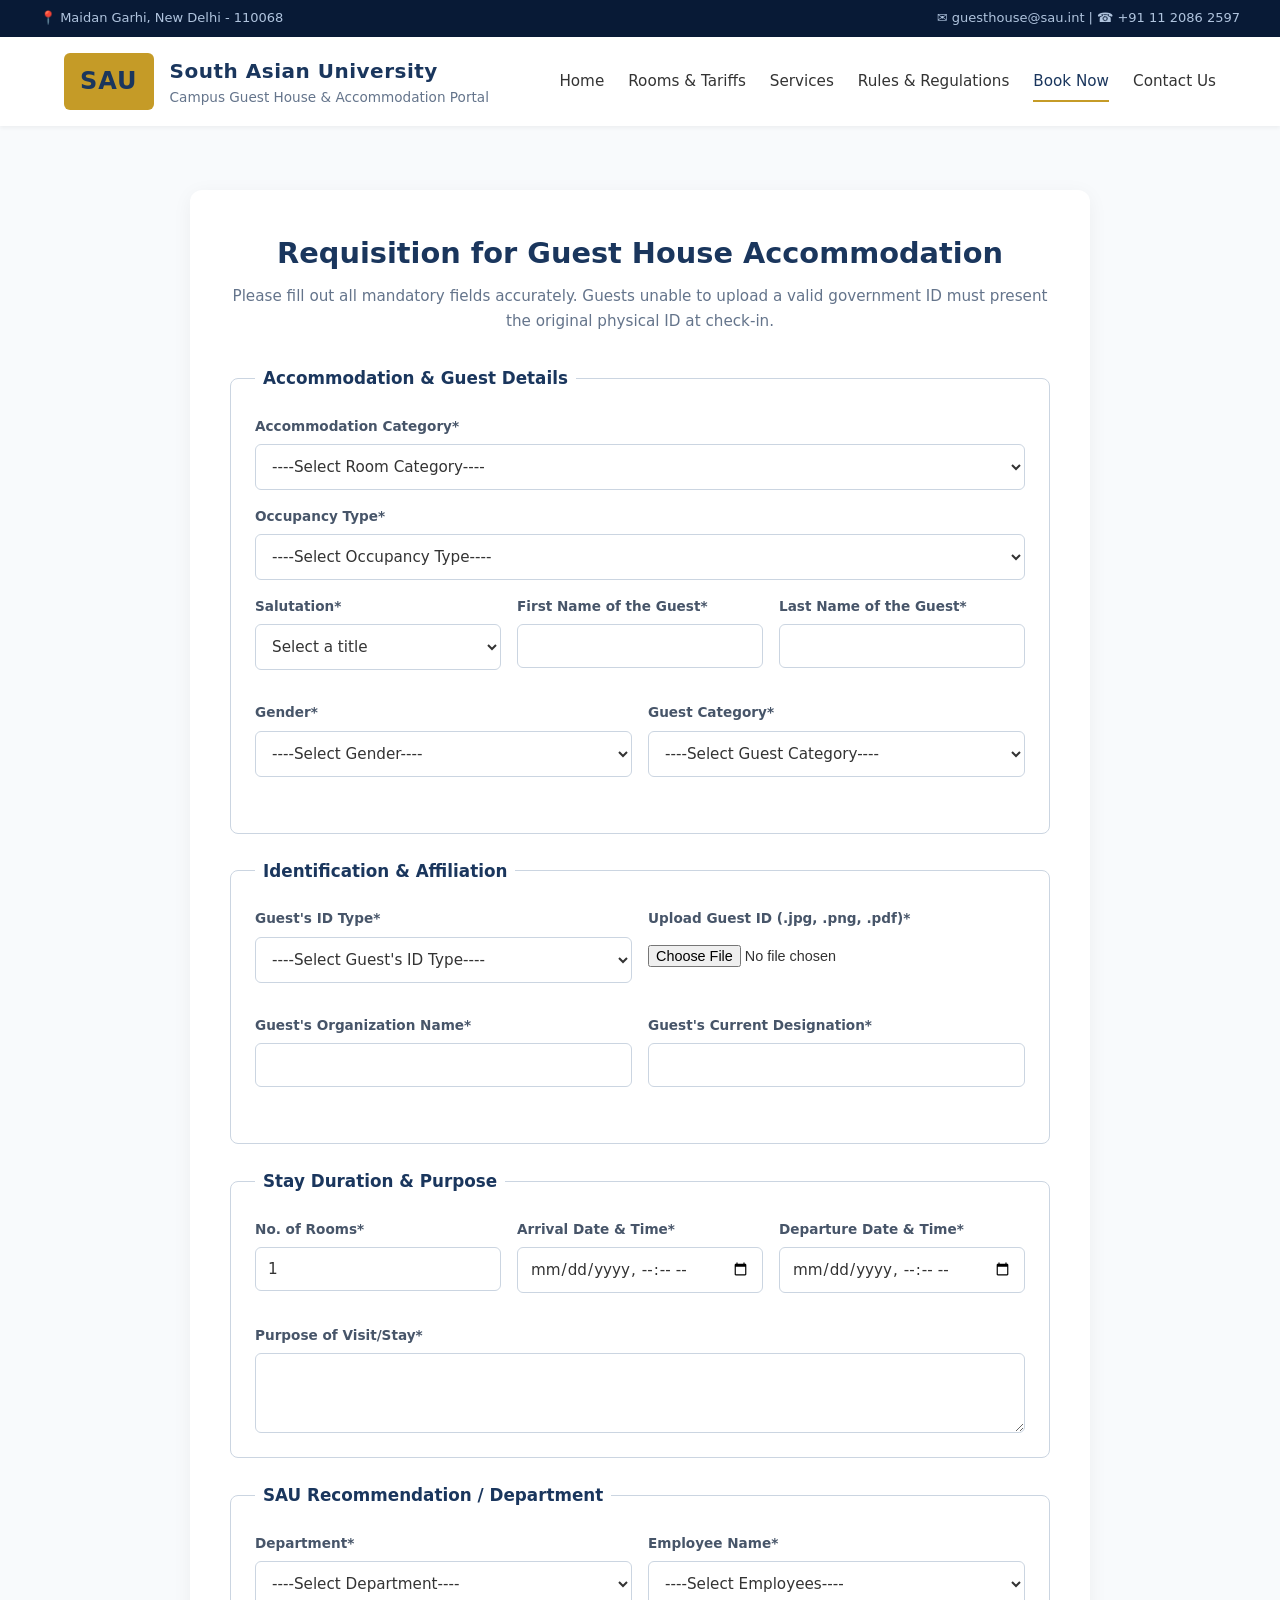
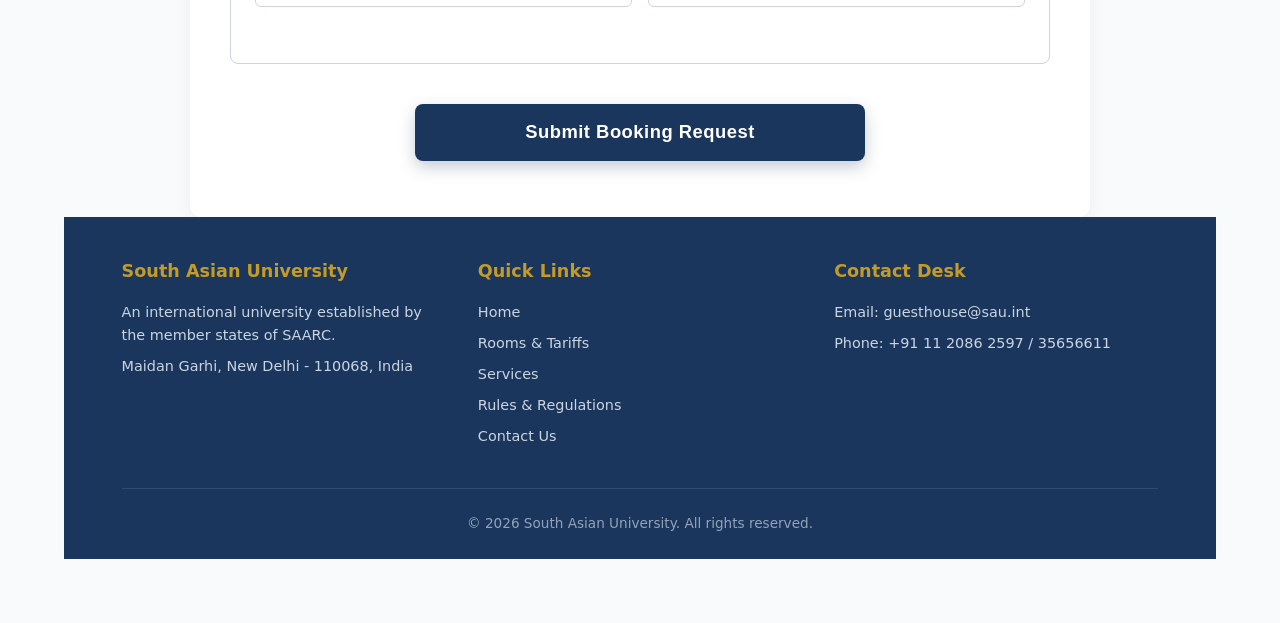
==== booking.html @ fefe4b89 "Add files via upload" ====
<!DOCTYPE html>
<html lang="en">
<head>
    <meta charset="UTF-8">
    <meta name="viewport" content="width=device-width, initial-scale=1.0">
    <title>Book Accommodation - SAU Guest House</title>
    <link rel="stylesheet" href="style.css">
</head>
<body>
     <!-- Top Institutional Bar -->
    <div class="top-bar">
        <div class="top-bar-content">
            <span>📍 Maidan Garhi, New Delhi - 110068</span>
            <span>✉️ guesthouse@sau.int | ☎️ +91 11 2086 2597</span>
        </div>
    </div>
    <!-- Header / Navigation -->
    <header>
        <div class="logo-container">
            <div class="logo">SAU</div>
            <div class="title">
                <h1>South Asian University</h1>
                <p>Campus Guest House & Accommodation Portal</p>
            </div>
        </div>
        <nav>
            <a href="index.html">Home</a>
            <a href="index.html#rooms">Rooms & Tariffs</a>
            <a href="services.html">Services</a>
            <a href="rules.html">Rules & Regulations</a>
            <a href="booking.html" class="active">Book Now</a>
            <a href="contacts.html">Contact Us</a>
        </nav>
    </header>

    <!-- Booking Form Section -->
    <section class="booking-section">
        <div class="container">
            <h2>Requisition for Guest House Accommodation</h2>
            <p>Please fill out all mandatory fields accurately. Guests unable to upload a valid government ID must present the original physical ID at check-in.</p>
            
            <form action="#" method="POST" enctype="multipart/form-data" class="booking-form">
                
                <!-- Accommodation Details -->
                <fieldset>
                    <legend>Accommodation & Guest Details</legend>
                    
                    <div class="form-group">
                        <label for="room_category">Accommodation Category*</label>
                        <select id="room_category" name="room_category" required>
                            <option value="">----Select Room Category----</option>
                            <option value="Standard">Standard (₹1,500 / night)</option>
                            <option value="Deluxe">Deluxe Double Room (₹2,500 / night)</option>
                            <option value="VIP">Executive VIP Suite (₹4,000 / night)</option>
                        </select>
                    </div>

                    <div class="form-group">
                        <label for="occupancy_type">Occupancy Type*</label>
                        <select id="occupancy_type" name="occupancy_type" required>
                            <option value="">----Select Occupancy Type----</option>
                            <option value="Single">Single</option>
                            <option value="Double">Double</option>
                        </select>
                    </div>

                    <div class="form-row">
                        <div class="form-group">
                            <label for="salutation">Salutation*</label>
                            <select id="salutation" name="salutation" required>
                                <option value="">Select a title</option>
                                <option value="Mr">Mr.</option>
                                <option value="Mrs">Mrs.</option>
                                <option value="Ms">Ms.</option>
                                <option value="Dr">Dr.</option>
                                <option value="Prof">Prof.</option>
                            </select>
                        </div>
                        <div class="form-group">
                            <label for="first_name">First Name of the Guest*</label>
                            <input type="text" id="first_name" name="first_name" required>
                        </div>
                        <div class="form-group">
                            <label for="last_name">Last Name of the Guest*</label>
                            <input type="text" id="last_name" name="last_name" required>
                        </div>
                    </div>

                    <div class="form-row">
                        <div class="form-group">
                            <label for="gender">Gender*</label>
                            <select id="gender" name="gender" required>
                                <option value="">----Select Gender----</option>
                                <option value="Female">Female</option>
                                <option value="Male">Male</option>
                                <option value="Others">Others</option>
                            </select>
                        </div>
                        <div class="form-group">
                            <label for="guest_category">Guest Category*</label>
                            <select id="guest_category" name="guest_category" required>
                                <option value="">----Select Guest Category----</option>
                                <option value="University Guests">University Guests / Invitees</option>
                                <option value="Parents">Parents / Guardians of the Students</option>
                                <option value="Students">Students from another institutes</option>
                                <option value="Faculty Family">Faculty and Staff's guest / family members</option>
                                <option value="Private Guests">Permitted Private Guests</option>
                            </select>
                        </div>
                    </div>
                </fieldset>

                <!-- Identification & Organization -->
                <fieldset>
                    <legend>Identification & Affiliation</legend>
                    <div class="form-row">
                        <div class="form-group">
                            <label for="id_type">Guest's ID Type*</label>
                            <select id="id_type" name="id_type" required>
                                <option value="">----Select Guest's ID Type----</option>
                                <option value="Aadhaar">Aadhaar</option>
                                <option value="Passport">Passport</option>
                                <option value="Driving License">Driving License</option>
                                <option value="Voter ID">Voter ID</option>
                                <option value="Institute ID">Institute ID</option>
                            </select>
                        </div>
                        <div class="form-group">
                            <label for="guest_id_file">Upload Guest ID (.jpg, .png, .pdf)*</label>
                            <input type="file" id="guest_id_file" name="guest_id_file" accept=".jpg, .png, .pdf" required>
                        </div>
                    </div>

                    <div class="form-row">
                        <div class="form-group">
                            <label for="org_name">Guest's Organization Name*</label>
                            <input type="text" id="org_name" name="org_name" required>
                        </div>
                        <div class="form-group">
                            <label for="designation">Guest's Current Designation*</label>
                            <input type="text" id="designation" name="designation" required>
                        </div>
                    </div>
                </fieldset>

                <!-- Stay Schedule & Purpose -->
                <fieldset>
                    <legend>Stay Duration & Purpose</legend>
                    <div class="form-row">
                        <div class="form-group">
                            <label for="num_rooms">No. of Rooms*</label>
                            <input type="number" id="num_rooms" name="num_rooms" min="1" value="1" required>
                        </div>
                        <div class="form-group">
                            <label for="arrival">Arrival Date & Time*</label>
                            <input type="datetime-local" id="arrival" name="arrival" required>
                        </div>
                        <div class="form-group">
                            <label for="departure">Departure Date & Time*</label>
                            <input type="datetime-local" id="departure" name="departure" required>
                        </div>
                    </div>
                    <div class="form-group">
                        <label for="purpose">Purpose of Visit/Stay*</label>
                        <textarea id="purpose" name="purpose" rows="3" required></textarea>
                    </div>
                </fieldset>

                <!-- SAU Recommender Details -->
                <fieldset>
                    <legend>SAU Recommendation / Department</legend>
                    <div class="form-row">
                        <div class="form-group">
                            <label for="department">Department*</label>
                            <select id="department" name="department" required>
                                <option value="">----Select Department----</option>
                                <option value="Computer Science">Department of Computer Science and Engineering</option>
                                <option value="Economics">Faculty of Economics</option>
                                <option value="Legal Studies">Faculty of Legal Studies</option>
                                <option value="ICT">Information and Communications Technology</option>
                                <option value="Registrar">REGISTRAR'S OFFICE</option>
                            </select>
                        </div>
                        <div class="form-group">
                            <label for="employee_name">Employee Name*</label>
                            <select id="employee_name" name="employee_name" required>
                                <option value="">----Select Employees----</option>
                                <option value="Dr_Navnit">Dr. Navnit Jha</option>
                                <option value="Dr_Amit">Dr. Amit Kumar Shukla</option>
                            </select>
                        </div>
                    </div>
                </fieldset>

                <!-- Centered Submit Button -->
                <div class="form-submit">
                    <button type="submit" class="btn-primary">Submit Booking Request</button>
                </div>
            </form>
        </div>

    <!-- Footer -->
    <footer>
        <div class="footer-content">
            <div class="footer-col">
                <h3>South Asian University</h3>
                <p>An international university established by the member states of SAARC.</p>
                <p>Maidan Garhi, New Delhi - 110068, India</p>
            </div>
            <div class="footer-col">
                <h3>Quick Links</h3>
                <a href="index.html#home">Home</a>
                <a href="index.html#rooms">Rooms & Tariffs</a>
                <a href="services.html">Services</a>
                <a href="rules.html">Rules & Regulations</a>
                <a href="contacts.html">Contact Us</a>
            </div>
            <div class="footer-col">
                <h3>Contact Desk</h3>
                <p>Email: guesthouse@sau.int</p>
                <p>Phone: +91 11 2086 2597 / 35656611</p>
            </div>
        </div>
        <div class="copyright">
            <p>&copy; 2026 South Asian University. All rights reserved.</p>
        </div>
    </footer>
</body>
</html>
---- style.css ----
/* ==========================================
   SAU GUEST HOUSE PORTAL - MASTER STYLESHEET
   ========================================== */

/* Base Styles & Variables */
:root {
    --primary-color: #1a365d;        /* Deep Academic Navy Blue */
    --primary-dark: #0f223f;
    --accent-color: #c59b27;         /* Elegant Gold/Bronze Accent */
    --text-color: #333333;
    --light-bg: #f8fafc;
    --white: #ffffff;
    --border-color: #cbd5e1;
    --transition: all 0.3s ease;
}

* {
    margin: 0;
    padding: 0;
    box-sizing: border-box;
}

body {
    font-family: system-ui, -apple-system, BlinkMacSystemFont, "Segoe UI", Roboto, Oxygen, Ubuntu, Cantarell, sans-serif;
    color: var(--text-color);
    background-color: var(--light-bg);
    line-height: 1.6;
    scroll-behavior: smooth;
}

/* Top Institutional Bar */
.top-bar {
    background-color: #081a36;
    color: #b0c4de;
    font-size: 13px;
    padding: 8px 40px;
}

.top-bar-content {
    max-width: 1200px;
    margin: 0 auto;
    display: flex;
    justify-content: space-between;
    flex-wrap: wrap;
    gap: 10px;
}

/* Navbar / Header */
header, .navbar {
    background-color: var(--white);
    box-shadow: 0 2px 4px rgba(0, 0, 0, 0.05);
    position: sticky;
    top: 0;
    z-index: 1000;
    display: flex;
    justify-content: space-between;
    align-items: center;
    padding: 1rem 5%;
}

.logo-container {
    display: flex;
    align-items: center;
    gap: 1rem;
}

.logo, .logo-box {
    background-color: var(--accent-color);
    color: var(--primary-color);
    font-weight: 800;
    padding: 0.6rem 1rem;
    border-radius: 6px;
    font-size: 1.5rem;
    letter-spacing: 1px;
}

.logo-box {
    background-color: var(--accent-color);
    color: var(--primary-color);
    font-size: 20px;
    padding: 10px 14px;
}

.title h1, .site-title {
    font-size: 1.25rem;
    color: var(--primary-color);
    font-weight: 700;
    letter-spacing: 0.5px;
}

.title p, .site-subtitle {
    font-size: 0.85rem;
    color: #64748b;
}

nav, .nav-links {
    display: flex;
    gap: 1.5rem;
    align-items: center;
}

nav a, .nav-links a {
    text-decoration: none;
    color: var(--text-color);
    font-weight: 500;
    font-size: 0.95rem;
    padding: 0.5rem 0;
    position: relative;
    transition: var(--transition);
}

nav a:hover, nav a.active, .nav-links a:hover {
    color: var(--primary-color);
}

nav a::after, .nav-links a::after {
    content: '';
    position: absolute;
    width: 0;
    height: 2px;
    bottom: 0;
    left: 0;
    background-color: var(--accent-color);
    transition: var(--transition);
}

nav a:hover::after, nav a.active::after, .nav-links a:hover::after {
    width: 100%;
}

.nav-btn {
    background-color: var(--accent-color);
    color: var(--primary-color) !important;
    padding: 8px 16px;
    border-radius: 4px;
    font-weight: 700 !important;
}

.nav-btn:hover {
    background-color: #b08920;
}

/* Hero Section */
.hero {
    background: linear-gradient(rgba(15, 44, 89, 0.85), rgba(30, 58, 138, 0.9)), url('https://images.unsplash.com/photo-1541339907198-e08756dedf3f?auto=format&fit=crop&w=1600&q=80') center/cover no-repeat;
    color: #ffffff;
    text-align: center;
    padding: 100px 20px;
}

.hero-content {
    max-width: 800px;
    margin: 0 auto;
}

.hero h2 {
    font-size: 38px;
    margin-bottom: 15px;
    font-weight: 700;
}

.hero p {
    font-size: 17px;
    color: #e2e8f0;
    margin-bottom: 30px;
    line-height: 1.7;
}

.hero-buttons {
    display: flex;
    justify-content: center;
    gap: 15px;
}

/* Buttons */
.btn {
    display: inline-block;
    padding: 12px 24px;
    text-decoration: none;
    font-weight: 600;
    border-radius: 4px;
    cursor: pointer;
    transition: all 0.2s ease;
    border: none;
    font-size: 15px;
    text-align: center;
}

.btn-secondary {
    background-color: transparent;
    color: #ffffff;
    border: 2px solid #ffffff;
}

.btn-secondary:hover {
    background-color: #ffffff;
    color: var(--primary-color);
}

/* Sections & Containers */
section {
    padding: 4rem 5%;
}

.container {
    max-width: 900px;
    margin: 0 auto;
    background: var(--white);
    padding: 2.5rem;
    border-radius: 12px;
    box-shadow: 0 4px 20px rgba(0, 0, 0, 0.05);
}

.gray-bg {
    background-color: #edf2f7;
    max-width: 100%;
}

.section-header {
    text-align: center;
    margin-bottom: 50px;
}

.section-title {
    font-size: 28px;
    color: var(--primary-color);
    margin-bottom: 10px;
    font-weight: 700;
    position: relative;
    display: inline-block;
}

.section-title::after {
    content: '';
    position: absolute;
    bottom: -8px;
    left: 50%;
    transform: translateX(-50%);
    width: 60px;
    height: 3px;
    background-color: var(--accent-color);
    border-radius: 2px;
}

.section-desc {
    color: #64748b;
    font-size: 15px;
}

/* Card Grid & Rooms */
.card-grid {
    display: grid;
    grid-template-columns: repeat(auto-fit, minmax(320px, 1fr));
    gap: 30px;
}

.card {
    background-color: #ffffff;
    border: 1px solid #e2e8f0;
    border-radius: 8px;
    overflow: hidden;
    box-shadow: 0 4px 6px rgba(0,0,0,0.04);
    transition: transform 0.2s ease, box-shadow 0.2s ease;
}

.card:hover {
    transform: translateY(-5px);
    box-shadow: 0 10px 20px rgba(0,0,0,0.08);
}

.card-img-wrapper {
    position: relative;
    height: 200px;
}

.card img {
    width: 100%;
    height: 100%;
    object-fit: cover;
}

.badge {
    position: absolute;
    top: 15px;
    right: 15px;
    background-color: var(--primary-color);
    color: #ffffff;
    padding: 5px 12px;
    font-size: 12px;
    font-weight: 600;
    border-radius: 4px;
}

.badge.popular { background-color: var(--accent-color); color: var(--primary-color); }
.badge.vip { background-color: #7c3aed; }

.card-body {
    padding: 25px;
}

.card-body h3 {
    color: var(--primary-color);
    font-size: 20px;
    margin-bottom: 8px;
}

.price {
    font-size: 22px;
    font-weight: 700;
    color: var(--accent-color);
    margin-bottom: 12px;
}

.per-night {
    font-size: 13px;
    color: #64748b;
    font-weight: normal;
}

/* Amenities & Services Grid */
.amenities-grid {
    display: grid;
    grid-template-columns: repeat(auto-fit, minmax(320px, 1fr));
    gap: 20px;
}

.amenity-item {
    background-color: #ffffff;
    padding: 20px;
    border: 1px solid #e2e8f0;
    border-radius: 6px;
    display: flex;
    align-items: flex-start;
    gap: 15px;
    box-shadow: 0 2px 4px rgba(0,0,0,0.02);
}

.amenity-icon {
    font-size: 26px;
}

.amenity-item h4 {
    color: var(--primary-color);
    font-size: 16px;
    margin-bottom: 4px;
}

.amenity-item p {
    font-size: 13px;
    color: #64748b;
}

/* FAQ Accordion */
.faq-container {
    max-width: 850px;
    margin: 0 auto;
    display: flex;
    flex-direction: column;
    gap: 15px;
}

.faq-item {
    background: #ffffff;
    border: 1px solid #e2e8f0;
    border-radius: 6px;
    padding: 20px;
    box-shadow: 0 2px 4px rgba(0,0,0,0.02);
}

.faq-item summary {
    font-weight: 600;
    color: var(--primary-color);
    cursor: pointer;
    font-size: 16px;
    outline: none;
}

.faq-item p {
    margin-top: 12px;
    color: #475569;
    font-size: 14px;
    padding-top: 12px;
    border-top: 1px solid #f1f5f9;
}

/* Form Styling & Fieldsets */
fieldset {
    border: 1px solid var(--border-color);
    border-radius: 8px;
    padding: 1.5rem;
    margin-bottom: 1.5rem;
    background-color: var(--white);
}

legend {
    font-weight: 600;
    color: var(--primary-color);
    padding: 0 0.5rem;
    font-size: 1.05rem;
}

.booking-section h2 {
    color: var(--primary-color);
    font-size: 1.8rem;
    margin-bottom: 0.5rem;
    text-align: center;
}

.booking-section > div > p {
    text-align: center;
    color: #64748b;
    margin-bottom: 2rem;
    font-size: 0.95rem;
}

.form-row {
    display: grid;
    grid-template-columns: repeat(auto-fit, minmax(240px, 1fr));
    gap: 1rem;
    margin-bottom: 1rem;
}

.form-group {
    display: flex;
    flex-direction: column;
    margin-bottom: 1rem;
}

.form-group:last-child {
    margin-bottom: 0;
}

label {
    font-size: 0.85rem;
    font-weight: 600;
    color: #475569;
    margin-bottom: 0.4rem;
}

input[type="text"],
input[type="number"],
input[type="datetime-local"],
select,
textarea {
    width: 100%;
    padding: 0.75rem;
    border: 1px solid var(--border-color);
    border-radius: 6px;
    font-size: 0.95rem;
    font-family: inherit;
    color: var(--text-color);
    background-color: #fff;
    transition: var(--transition);
}

input:focus, select:focus, textarea:focus {
    outline: none;
    border-color: var(--primary-color);
    box-shadow: 0 0 0 3px rgba(26, 54, 93, 0.1);
}

input[type="file"] {
    padding: 0.5rem 0;
    font-size: 0.9rem;
}

/* Centered & Prominent Submit Button */
.form-submit {
    text-align: center;
    margin-top: 2.5rem;
    margin-bottom: 1rem;
    grid-column: 1 / -1;
    width: 100%;
    display: flex;
    justify-content: center;
}

.btn-primary {
    background-color: var(--primary-color);
    color: var(--white);
    border: none;
    padding: 1.1rem 3.5rem;
    font-size: 1.15rem;
    font-weight: 700;
    border-radius: 8px;
    cursor: pointer;
    width: 100%;
    max-width: 450px;
    display: inline-block;
    letter-spacing: 0.5px;
    transition: var(--transition);
    box-shadow: 0 6px 16px rgba(26, 54, 93, 0.25);
}

.btn-primary:hover {
    background-color: var(--primary-dark);
    transform: translateY(-2px);
    box-shadow: 0 8px 20px rgba(26, 54, 93, 0.35);
}

.btn-primary:active {
    transform: translateY(0);
}

/* Footer */
footer {
    background-color: var(--primary-color);
    color: var(--white);
    padding: 2.5rem 5% 1.5rem;
    font-size: 0.9rem;
}

.footer-content {
    max-width: 1200px;
    margin: 0 auto;
    display: grid;
    grid-template-columns: repeat(auto-fit, minmax(220px, 1fr));
    gap: 2rem;
    margin-bottom: 2rem;
    text-align: left;
}

.footer-col h3 {
    color: var(--accent-color);
    margin-bottom: 1rem;
    font-size: 1.1rem;
}

.footer-col p, .footer-col a {
    color: #cbd5e1;
    text-decoration: none;
    margin-bottom: 0.5rem;
    display: block;
    transition: var(--transition);
}

.footer-col a:hover {
    color: var(--white);
    text-decoration: underline;
}

.copyright {
    border-top: 1px solid rgba(255, 255, 255, 0.1);
    padding-top: 1.5rem;
    text-align: center;
}

.copyright p {
    color: #94a3b8;
    font-size: 0.85rem;
}

/* Responsive Design */
@media (max-width: 768px) {
    header, .navbar {
        flex-direction: column;
        gap: 1rem;
        padding: 1rem;
    }
    
    nav, .nav-links {
        flex-wrap: wrap;
        justify-content: center;
        gap: 1rem;
    }

    .container {
        padding: 1.5rem;
    }

    .form-row {
        grid-template-columns: 1fr;
    }
}
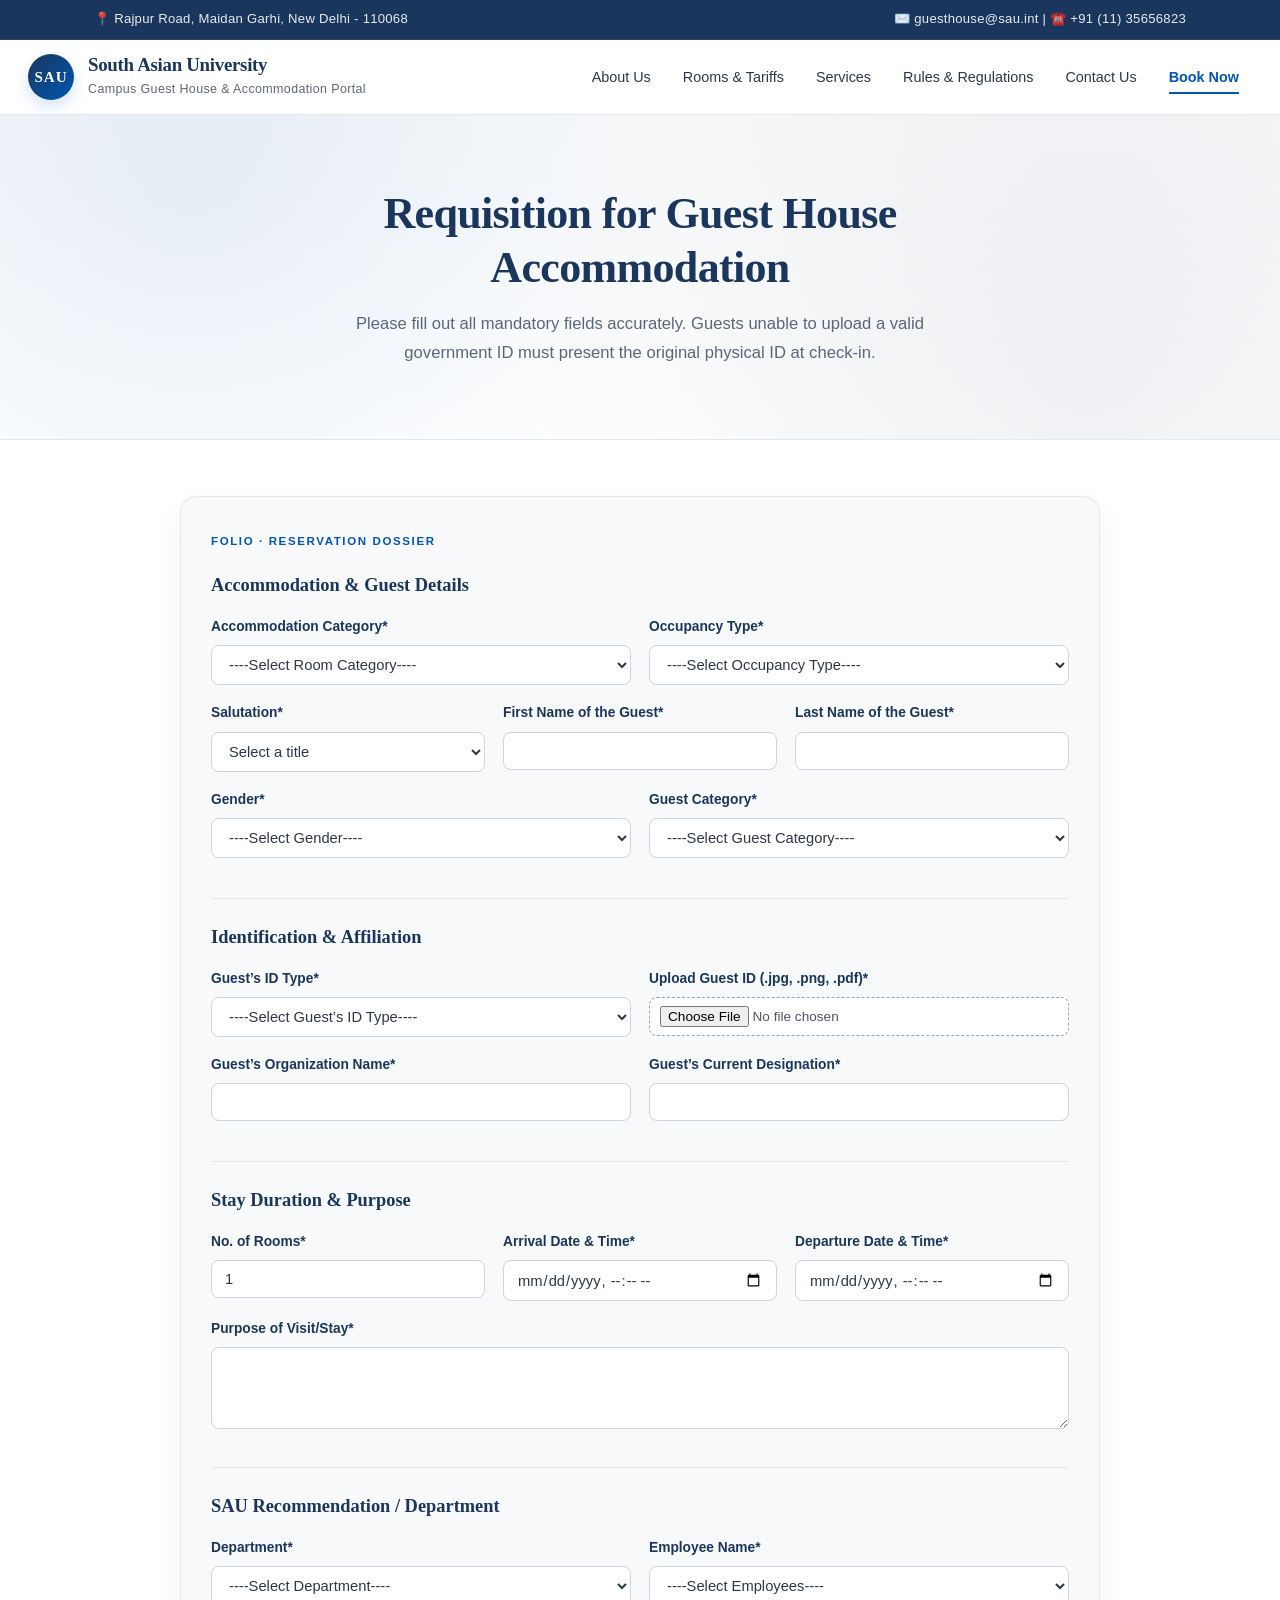
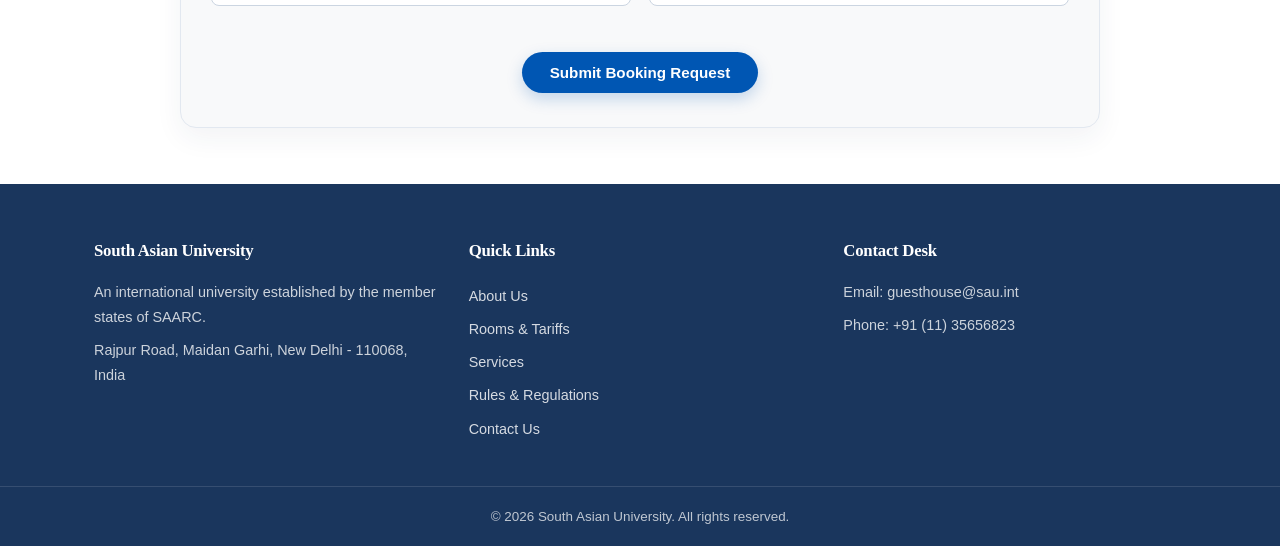
==== commit 6322654a: "Add files via upload" ====
--- a/booking.html
+++ b/booking.html
@@ -3,68 +3,104 @@
 <head>
     <meta charset="UTF-8">
     <meta name="viewport" content="width=device-width, initial-scale=1.0">
-    <title>Book Accommodation - SAU Guest House</title>
+    <title>Book Accommodation | Campus Guest House - South Asian University</title>
     <link rel="stylesheet" href="style.css">
+    <style>
+        /* Portfolio Requisition Sheet Styling (Original Navy & Royal Blue Palette) */
+        .page-booking .booking-section { padding: 56px 20px; background-color: #ffffff; }
+        .page-booking .container { max-width: 920px; margin: 0 auto; }
+        .page-booking .booking-form { background-color: #f8f9fa; border: 1px solid #e2e8f0; border-radius: 16px; padding: 34px 30px; box-shadow: 0 10px 28px rgba(26, 54, 93, 0.06); }
+        .page-booking .folio-tag { font-size: 0.72rem; font-weight: 700; letter-spacing: 0.14em; text-transform: uppercase; color: #0056b3; margin-bottom: 18px; }
+        .page-booking fieldset { border: none; border-top: 1px solid #e2e8f0; padding: 22px 0 6px 0; margin: 0 0 18px 0; }
+        .page-booking fieldset:first-of-type { border-top: none; padding-top: 0; }
+        .page-booking legend { font-family: "Georgia", "Times New Roman", serif; font-size: 1.15rem; font-weight: 600; color: #1a365d; float: left; width: 100%; margin-bottom: 14px; padding: 0; }
+        .page-booking .form-row { display: grid; grid-template-columns: repeat(2, minmax(0, 1fr)); gap: 18px; margin-bottom: 16px; clear: both; }
+        .page-booking .form-row.three-col { grid-template-columns: repeat(3, minmax(0, 1fr)); }
+        .page-booking .form-group { display: flex; flex-direction: column; gap: 6px; margin-bottom: 14px; }
+        .page-booking .form-row .form-group { margin-bottom: 0; }
+        .page-booking label { font-size: 0.86rem; font-weight: 600; color: #1a365d; }
+        .page-booking input[type="text"], .page-booking input[type="number"], .page-booking input[type="datetime-local"], .page-booking select, .page-booking textarea { width: 100%; box-sizing: border-box; padding: 10px 13px; font-family: inherit; font-size: 0.92rem; color: #2d3748; background-color: #ffffff; border: 1px solid #cbd5e1; border-radius: 8px; transition: border-color 0.2s ease, box-shadow 0.2s ease; }
+        .page-booking input[type="file"] { width: 100%; box-sizing: border-box; padding: 8px 10px; font-size: 0.85rem; color: #4a5568; background-color: #ffffff; border: 1px dashed #94a3b8; border-radius: 8px; cursor: pointer; }
+        .page-booking input:focus, .page-booking select:focus, .page-booking textarea:focus { outline: none; border-color: #0056b3; box-shadow: 0 0 0 3px rgba(0, 86, 179, 0.14); }
+        .page-booking textarea { resize: vertical; min-height: 82px; }
+        .page-booking .form-submit { display: flex; justify-content: center; margin-top: 24px; }
+        .page-booking .submit-btn { background-color: #0056b3; color: #ffffff; font-size: 0.95rem; font-weight: 600; padding: 12px 28px; border: none; border-radius: 999px; cursor: pointer; box-shadow: 0 6px 16px rgba(0, 86, 179, 0.22); transition: background-color 0.2s ease, transform 0.2s ease; }
+        .page-booking .submit-btn:hover { background-color: #003f84; transform: translateY(-1px); }
+        @media (max-width: 768px) {
+            .page-booking .booking-form { padding: 22px 16px; }
+            .page-booking .form-row, .page-booking .form-row.three-col { grid-template-columns: 1fr; gap: 12px; }
+        }
+    </style>
 </head>
-<body>
-     <!-- Top Institutional Bar -->
+<body class="page-booking">
+
+    <!-- Top Institutional Bar -->
     <div class="top-bar">
         <div class="top-bar-content">
-            <span>📍 Maidan Garhi, New Delhi - 110068</span>
-            <span>✉️ guesthouse@sau.int | ☎️ +91 11 2086 2597</span>
+            <span>📍 Rajpur Road, Maidan Garhi, New Delhi - 110068</span>
+            <span>✉️ guesthouse@sau.int | ☎️ +91 (11) 35656823</span>
         </div>
     </div>
-    <!-- Header / Navigation -->
-    <header>
+
+    <!-- Header / Navbar -->
+    <header class="navbar">
         <div class="logo-container">
-            <div class="logo">SAU</div>
-            <div class="title">
-                <h1>South Asian University</h1>
-                <p>Campus Guest House & Accommodation Portal</p>
-            </div>
-        </div>
-        <nav>
-            <a href="index.html">Home</a>
-            <a href="index.html#rooms">Rooms & Tariffs</a>
+            <div class="logo-box">SAU</div>
+            <div>
+                <h1 class="site-title">South Asian University</h1>
+                <p class="site-subtitle">Campus Guest House &amp; Accommodation Portal</p>
+            </div>
+        </div>
+        <nav class="nav-links">
+            <a href="index.html">About Us</a>
+            <a href="rooms.html">Rooms &amp; Tariffs</a>
             <a href="services.html">Services</a>
-            <a href="rules.html">Rules & Regulations</a>
+            <a href="rules.html">Rules &amp; Regulations</a>
+            <a href="contacts.html">Contact Us</a>
             <a href="booking.html" class="active">Book Now</a>
-            <a href="contacts.html">Contact Us</a>
         </nav>
     </header>
+
+    <!-- Page Hero Banner -->
+    <section class="hero" style="padding: 60px 20px; text-align: center;">
+        <div class="hero-content">
+            <h2>Requisition for Guest House Accommodation</h2>
+            <p>Please fill out all mandatory fields accurately. Guests unable to upload a valid government ID must present the original physical ID at check-in.</p>
+        </div>
+    </section>
+
 
     <!-- Booking Form Section -->
     <section class="booking-section">
         <div class="container">
-            <h2>Requisition for Guest House Accommodation</h2>
-            <p>Please fill out all mandatory fields accurately. Guests unable to upload a valid government ID must present the original physical ID at check-in.</p>
-            
             <form action="#" method="POST" enctype="multipart/form-data" class="booking-form">
-                
+                <div class="folio-tag">Folio · Reservation Dossier</div>
+
                 <!-- Accommodation Details -->
                 <fieldset>
-                    <legend>Accommodation & Guest Details</legend>
-                    
-                    <div class="form-group">
-                        <label for="room_category">Accommodation Category*</label>
-                        <select id="room_category" name="room_category" required>
-                            <option value="">----Select Room Category----</option>
-                            <option value="Standard">Standard (₹1,500 / night)</option>
-                            <option value="Deluxe">Deluxe Double Room (₹2,500 / night)</option>
-                            <option value="VIP">Executive VIP Suite (₹4,000 / night)</option>
-                        </select>
-                    </div>
-
-                    <div class="form-group">
-                        <label for="occupancy_type">Occupancy Type*</label>
-                        <select id="occupancy_type" name="occupancy_type" required>
-                            <option value="">----Select Occupancy Type----</option>
-                            <option value="Single">Single</option>
-                            <option value="Double">Double</option>
-                        </select>
-                    </div>
-
-                    <div class="form-row">
+                    <legend>Accommodation &amp; Guest Details</legend>
+
+                    <div class="form-row">
+                        <div class="form-group">
+                            <label for="room_category">Accommodation Category*</label>
+                            <select id="room_category" name="room_category" required>
+                                <option value="">----Select Room Category----</option>
+                                <option value="Standard">Standard Room (₹1,000 – ₹2,000 / day)</option>
+                                <option value="VIP">VIP Suite (₹2,000 – ₹4,000 / day)</option>
+                                <option value="Other">Banquet / Party / Meeting Area (₹500 – ₹1,000 / day)</option>
+                            </select>
+                        </div>
+                        <div class="form-group">
+                            <label for="occupancy_type">Occupancy Type*</label>
+                            <select id="occupancy_type" name="occupancy_type" required>
+                                <option value="">----Select Occupancy Type----</option>
+                                <option value="Single">Single</option>
+                                <option value="Double">Double</option>
+                            </select>
+                        </div>
+                    </div>
+
+                    <div class="form-row three-col">
                         <div class="form-group">
                             <label for="salutation">Salutation*</label>
                             <select id="salutation" name="salutation" required>
@@ -101,10 +137,11 @@
                             <select id="guest_category" name="guest_category" required>
                                 <option value="">----Select Guest Category----</option>
                                 <option value="University Guests">University Guests / Invitees</option>
+                                <option value="Faculty Family">Faculty and Staff’s guest / family members</option>
                                 <option value="Parents">Parents / Guardians of the Students</option>
                                 <option value="Students">Students from another institutes</option>
-                                <option value="Faculty Family">Faculty and Staff's guest / family members</option>
                                 <option value="Private Guests">Permitted Private Guests</option>
+                                <option value="Drivers">Drivers</option>
                             </select>
                         </div>
                     </div>
@@ -112,12 +149,12 @@
 
                 <!-- Identification & Organization -->
                 <fieldset>
-                    <legend>Identification & Affiliation</legend>
-                    <div class="form-row">
-                        <div class="form-group">
-                            <label for="id_type">Guest's ID Type*</label>
+                    <legend>Identification &amp; Affiliation</legend>
+                    <div class="form-row">
+                        <div class="form-group">
+                            <label for="id_type">Guest’s ID Type*</label>
                             <select id="id_type" name="id_type" required>
-                                <option value="">----Select Guest's ID Type----</option>
+                                <option value="">----Select Guest’s ID Type----</option>
                                 <option value="Aadhaar">Aadhaar</option>
                                 <option value="Passport">Passport</option>
                                 <option value="Driving License">Driving License</option>
@@ -133,11 +170,11 @@
 
                     <div class="form-row">
                         <div class="form-group">
-                            <label for="org_name">Guest's Organization Name*</label>
+                            <label for="org_name">Guest’s Organization Name*</label>
                             <input type="text" id="org_name" name="org_name" required>
                         </div>
                         <div class="form-group">
-                            <label for="designation">Guest's Current Designation*</label>
+                            <label for="designation">Guest’s Current Designation*</label>
                             <input type="text" id="designation" name="designation" required>
                         </div>
                     </div>
@@ -145,18 +182,18 @@
 
                 <!-- Stay Schedule & Purpose -->
                 <fieldset>
-                    <legend>Stay Duration & Purpose</legend>
-                    <div class="form-row">
+                    <legend>Stay Duration &amp; Purpose</legend>
+                    <div class="form-row three-col">
                         <div class="form-group">
                             <label for="num_rooms">No. of Rooms*</label>
                             <input type="number" id="num_rooms" name="num_rooms" min="1" value="1" required>
                         </div>
                         <div class="form-group">
-                            <label for="arrival">Arrival Date & Time*</label>
+                            <label for="arrival">Arrival Date &amp; Time*</label>
                             <input type="datetime-local" id="arrival" name="arrival" required>
                         </div>
                         <div class="form-group">
-                            <label for="departure">Departure Date & Time*</label>
+                            <label for="departure">Departure Date &amp; Time*</label>
                             <input type="datetime-local" id="departure" name="departure" required>
                         </div>
                     </div>
@@ -194,10 +231,11 @@
 
                 <!-- Centered Submit Button -->
                 <div class="form-submit">
-                    <button type="submit" class="btn-primary">Submit Booking Request</button>
+                    <button type="submit" class="submit-btn">Submit Booking Request</button>
                 </div>
             </form>
         </div>
+    </section>
 
     <!-- Footer -->
     <footer>
@@ -205,25 +243,27 @@
             <div class="footer-col">
                 <h3>South Asian University</h3>
                 <p>An international university established by the member states of SAARC.</p>
-                <p>Maidan Garhi, New Delhi - 110068, India</p>
+                <p>Rajpur Road, Maidan Garhi, New Delhi - 110068, India</p>
             </div>
             <div class="footer-col">
                 <h3>Quick Links</h3>
-                <a href="index.html#home">Home</a>
-                <a href="index.html#rooms">Rooms & Tariffs</a>
+                <a href="index.html">About Us</a>
+                <a href="rooms.html">Rooms &amp; Tariffs</a>
                 <a href="services.html">Services</a>
-                <a href="rules.html">Rules & Regulations</a>
+                <a href="rules.html">Rules &amp; Regulations</a>
                 <a href="contacts.html">Contact Us</a>
             </div>
             <div class="footer-col">
                 <h3>Contact Desk</h3>
                 <p>Email: guesthouse@sau.int</p>
-                <p>Phone: +91 11 2086 2597 / 35656611</p>
+                <p>Phone: +91 (11) 35656823</p>
             </div>
         </div>
         <div class="copyright">
             <p>&copy; 2026 South Asian University. All rights reserved.</p>
         </div>
     </footer>
+
+    <script src="script.js"></script>
 </body>
 </html>
--- a/style.css
+++ b/style.css
@@ -1,574 +1,568 @@
-/* ==========================================
-   SAU GUEST HOUSE PORTAL - MASTER STYLESHEET
-   ========================================== */
-
-/* Base Styles & Variables */
+/* ==========================================================================
+   SAU Guest House — Artist Portfolio Aesthetic (Original Color Palette)
+   ========================================================================== */
+
 :root {
-    --primary-color: #1a365d;        /* Deep Academic Navy Blue */
-    --primary-dark: #0f223f;
-    --accent-color: #c59b27;         /* Elegant Gold/Bronze Accent */
-    --text-color: #333333;
-    --light-bg: #f8fafc;
-    --white: #ffffff;
-    --border-color: #cbd5e1;
-    --transition: all 0.3s ease;
-}
-
-* {
+    --ink-primary: #1a365d;
+    --ink-body: #2d3748;
+    --ink-muted: #5a6778;
+    --accent-blue: #0056b3;
+    --accent-blue-hover: #003f84;
+    --accent-soft: #eef5ff;
+    --surface-canvas: #ffffff;
+    --surface-tint: #f8f9fa;
+    --surface-alt: #f1f5f9;
+    --hairline: #e2e8f0;
+    --hairline-strong: #cbd5e1;
+    --radius-sm: 6px;
+    --radius-md: 12px;
+    --radius-lg: 18px;
+    --ease-smooth: cubic-bezier(0.22, 1, 0.36, 1);
+    --shadow-whisper: 0 4px 20px rgba(26, 54, 93, 0.04);
+    --shadow-lifted: 0 14px 34px rgba(26, 54, 93, 0.09);
+}
+
+/* Reset & Smooth Scrolling */
+*,
+*::before,
+*::after {
+    box-sizing: border-box;
     margin: 0;
     padding: 0;
-    box-sizing: border-box;
+}
+
+html {
+    scroll-behavior: smooth;
+    font-size: 16px;
 }
 
 body {
-    font-family: system-ui, -apple-system, BlinkMacSystemFont, "Segoe UI", Roboto, Oxygen, Ubuntu, Cantarell, sans-serif;
-    color: var(--text-color);
-    background-color: var(--light-bg);
-    line-height: 1.6;
-    scroll-behavior: smooth;
-}
-
-/* Top Institutional Bar */
+    font-family: "Inter", "Segoe UI", -apple-system, BlinkMacSystemFont, Roboto, sans-serif;
+    color: var(--ink-body);
+    background-color: var(--surface-canvas);
+    line-height: 1.75;
+    -webkit-font-smoothing: antialiased;
+    text-rendering: optimizeLegibility;
+    overflow-x: hidden;
+}
+
+/* Editorial Display Headings (Artist Portfolio Feel) */
+h1, h2, h3, .section-title, .hero-content h2 {
+    font-family: "Georgia", "Playfair Display", "Times New Roman", serif;
+    color: var(--ink-primary);
+    letter-spacing: -0.015em;
+    font-weight: 600;
+}
+
+a {
+    color: var(--accent-blue);
+    transition: color 0.25s var(--ease-smooth), background-color 0.25s var(--ease-smooth), border-color 0.25s var(--ease-smooth), transform 0.25s var(--ease-smooth);
+}
+
+a:focus-visible,
+button:focus-visible,
+input:focus-visible,
+select:focus-visible,
+textarea:focus-visible,
+summary:focus-visible {
+    outline: 2px solid var(--accent-blue);
+    outline-offset: 3px;
+}
+
+/* ==========================================================================
+   Top Institutional Bar
+   ========================================================================== */
 .top-bar {
-    background-color: #081a36;
-    color: #b0c4de;
-    font-size: 13px;
-    padding: 8px 40px;
+    background-color: var(--ink-primary);
+    color: rgba(255, 255, 255, 0.9);
+    font-size: 0.82rem;
+    letter-spacing: 0.02em;
+    border-bottom: 1px solid rgba(255, 255, 255, 0.08);
 }
 
 .top-bar-content {
-    max-width: 1200px;
+    max-width: 1140px;
     margin: 0 auto;
-    display: flex;
-    justify-content: space-between;
-    flex-wrap: wrap;
-    gap: 10px;
-}
-
-/* Navbar / Header */
-header, .navbar {
-    background-color: var(--white);
-    box-shadow: 0 2px 4px rgba(0, 0, 0, 0.05);
-    position: sticky;
-    top: 0;
-    z-index: 1000;
+    padding: 8px 24px;
     display: flex;
     justify-content: space-between;
     align-items: center;
-    padding: 1rem 5%;
+    flex-wrap: wrap;
+    gap: 10px;
+}
+
+/* ==========================================================================
+   Header & Navigation (Uniform Across All Pages)
+   ========================================================================== */
+.navbar {
+    position: sticky;
+    top: 0;
+    z-index: 100;
+    background-color: rgba(255, 255, 255, 0.92);
+    backdrop-filter: blur(12px);
+    -webkit-backdrop-filter: blur(12px);
+    border-bottom: 1px solid var(--hairline);
+    padding: 14px 28px;
+    display: flex;
+    justify-content: space-between;
+    align-items: center;
+    gap: 20px;
+    flex-wrap: wrap;
+    transition: box-shadow 0.3s var(--ease-smooth);
+}
+
+.navbar:hover {
+    box-shadow: var(--shadow-whisper);
 }
 
 .logo-container {
     display: flex;
     align-items: center;
-    gap: 1rem;
-}
-
-.logo, .logo-box {
-    background-color: var(--accent-color);
-    color: var(--primary-color);
-    font-weight: 800;
-    padding: 0.6rem 1rem;
-    border-radius: 6px;
-    font-size: 1.5rem;
-    letter-spacing: 1px;
+    gap: 14px;
 }
 
 .logo-box {
-    background-color: var(--accent-color);
-    color: var(--primary-color);
-    font-size: 20px;
-    padding: 10px 14px;
-}
-
-.title h1, .site-title {
-    font-size: 1.25rem;
-    color: var(--primary-color);
+    width: 46px;
+    height: 46px;
+    border-radius: 50%;
+    background: linear-gradient(135deg, var(--ink-primary), var(--accent-blue));
+    color: #ffffff;
+    font-family: "Georgia", serif;
     font-weight: 700;
-    letter-spacing: 0.5px;
-}
-
-.title p, .site-subtitle {
-    font-size: 0.85rem;
-    color: #64748b;
-}
-
-nav, .nav-links {
+    font-size: 0.95rem;
+    letter-spacing: 0.06em;
+    display: grid;
+    place-items: center;
+    box-shadow: 0 6px 16px rgba(0, 86, 179, 0.18);
+    transition: transform 0.35s var(--ease-smooth);
+}
+
+.logo-container:hover .logo-box {
+    transform: rotate(-6deg) scale(1.04);
+}
+
+.site-title {
+    font-size: 1.18rem;
+    line-height: 1.2;
+}
+
+.site-subtitle {
+    font-size: 0.78rem;
+    color: var(--ink-muted);
+    letter-spacing: 0.03em;
+    margin-top: 2px;
+}
+
+.nav-links {
     display: flex;
-    gap: 1.5rem;
     align-items: center;
-}
-
-nav a, .nav-links a {
+    gap: 6px;
+    flex-wrap: wrap;
+}
+
+.nav-links a {
     text-decoration: none;
-    color: var(--text-color);
+    color: var(--ink-body);
+    font-size: 0.9rem;
     font-weight: 500;
-    font-size: 0.95rem;
-    padding: 0.5rem 0;
+    padding: 8px 13px;
+    border-radius: var(--radius-sm);
     position: relative;
-    transition: var(--transition);
-}
-
-nav a:hover, nav a.active, .nav-links a:hover {
-    color: var(--primary-color);
-}
-
-nav a::after, .nav-links a::after {
-    content: '';
+}
+
+.nav-links a:not(.nav-btn)::after {
+    content: "";
     position: absolute;
-    width: 0;
-    height: 2px;
-    bottom: 0;
-    left: 0;
-    background-color: var(--accent-color);
-    transition: var(--transition);
-}
-
-nav a:hover::after, nav a.active::after, .nav-links a:hover::after {
-    width: 100%;
+    left: 13px;
+    right: 13px;
+    bottom: 4px;
+    height: 1.5px;
+    background-color: var(--accent-blue);
+    transform: scaleX(0);
+    transform-origin: left;
+    transition: transform 0.28s var(--ease-smooth);
+}
+
+.nav-links a:not(.nav-btn):hover {
+    color: var(--accent-blue);
+    background-color: var(--accent-soft);
+}
+
+.nav-links a:not(.nav-btn):hover::after,
+.nav-links a.active::after {
+    transform: scaleX(1);
+}
+
+.nav-links a.active {
+    color: var(--accent-blue);
+    font-weight: 600;
 }
 
 .nav-btn {
-    background-color: var(--accent-color);
-    color: var(--primary-color) !important;
-    padding: 8px 16px;
-    border-radius: 4px;
-    font-weight: 700 !important;
+    background-color: var(--accent-blue) !important;
+    color: #ffffff !important;
+    padding: 9px 18px !important;
+    border-radius: 999px !important;
+    font-weight: 600 !important;
+    box-shadow: 0 4px 12px rgba(0, 86, 179, 0.2);
 }
 
 .nav-btn:hover {
-    background-color: #b08920;
-}
-
-/* Hero Section */
+    background-color: var(--accent-blue-hover) !important;
+    transform: translateY(-1px);
+    box-shadow: 0 7px 18px rgba(0, 86, 179, 0.26);
+}
+
+/* ==========================================================================
+   Hero Banner & Shared Buttons
+   ========================================================================== */
 .hero {
-    background: linear-gradient(rgba(15, 44, 89, 0.85), rgba(30, 58, 138, 0.9)), url('https://images.unsplash.com/photo-1541339907198-e08756dedf3f?auto=format&fit=crop&w=1600&q=80') center/cover no-repeat;
-    color: #ffffff;
-    text-align: center;
-    padding: 100px 20px;
+    background:
+        radial-gradient(circle at 15% 20%, rgba(0, 86, 179, 0.08), transparent 45%),
+        radial-gradient(circle at 85% 80%, rgba(26, 54, 93, 0.07), transparent 50%),
+        linear-gradient(180deg, var(--surface-tint) 0%, var(--surface-canvas) 100%);
+    border-bottom: 1px solid var(--hairline);
+    padding: 72px 24px !important;
 }
 
 .hero-content {
-    max-width: 800px;
+    max-width: 760px;
     margin: 0 auto;
-}
-
-.hero h2 {
-    font-size: 38px;
-    margin-bottom: 15px;
-    font-weight: 700;
-}
-
-.hero p {
-    font-size: 17px;
-    color: #e2e8f0;
-    margin-bottom: 30px;
-    line-height: 1.7;
+    animation: fadeSlideUp 0.65s var(--ease-smooth) both;
+}
+
+.hero-content h2 {
+    font-size: clamp(1.9rem, 3.6vw, 2.75rem);
+    line-height: 1.22;
+    margin-bottom: 14px;
+}
+
+.hero-content p {
+    color: var(--ink-muted);
+    font-size: 1.04rem;
+    max-width: 620px;
+    margin: 0 auto;
 }
 
 .hero-buttons {
     display: flex;
     justify-content: center;
-    gap: 15px;
-}
-
-/* Buttons */
+    gap: 14px;
+    flex-wrap: wrap;
+    margin-top: 24px !important;
+}
+
 .btn {
-    display: inline-block;
-    padding: 12px 24px;
+    display: inline-flex;
+    align-items: center;
+    justify-content: center;
     text-decoration: none;
+    font-size: 0.92rem;
     font-weight: 600;
-    border-radius: 4px;
+    padding: 11px 22px;
+    border-radius: 999px;
+    border: 1px solid transparent;
     cursor: pointer;
-    transition: all 0.2s ease;
-    border: none;
-    font-size: 15px;
+    transition: all 0.28s var(--ease-smooth);
+}
+
+.btn-primary {
+    background-color: var(--accent-blue);
+    color: #ffffff;
+    box-shadow: 0 6px 16px rgba(0, 86, 179, 0.2);
+}
+
+.btn-primary:hover {
+    background-color: var(--accent-blue-hover);
+    transform: translateY(-2px);
+    box-shadow: 0 10px 22px rgba(0, 86, 179, 0.26);
+}
+
+.btn-secondary {
+    background-color: var(--surface-canvas);
+    color: var(--ink-primary);
+    border-color: var(--hairline-strong);
+}
+
+.btn-secondary:hover {
+    border-color: var(--accent-blue);
+    color: var(--accent-blue);
+    background-color: var(--accent-soft);
+    transform: translateY(-2px);
+}
+
+/* ==========================================================================
+   Sections & Editorial Headers
+   ========================================================================== */
+.section {
+    padding: 68px 24px;
+}
+
+.gray-bg {
+    background-color: var(--surface-tint);
+    border-top: 1px solid var(--hairline);
+    border-bottom: 1px solid var(--hairline);
+}
+
+.section-header {
+    max-width: 720px;
+    margin: 0 auto 36px auto;
     text-align: center;
 }
 
-.btn-secondary {
-    background-color: transparent;
-    color: #ffffff;
-    border: 2px solid #ffffff;
-}
-
-.btn-secondary:hover {
-    background-color: #ffffff;
-    color: var(--primary-color);
-}
-
-/* Sections & Containers */
-section {
-    padding: 4rem 5%;
-}
-
-.container {
-    max-width: 900px;
-    margin: 0 auto;
-    background: var(--white);
-    padding: 2.5rem;
-    border-radius: 12px;
-    box-shadow: 0 4px 20px rgba(0, 0, 0, 0.05);
-}
-
-.gray-bg {
-    background-color: #edf2f7;
-    max-width: 100%;
-}
-
-.section-header {
-    text-align: center;
-    margin-bottom: 50px;
-}
-
 .section-title {
-    font-size: 28px;
-    color: var(--primary-color);
+    font-size: clamp(1.45rem, 2.5vw, 2rem);
     margin-bottom: 10px;
-    font-weight: 700;
     position: relative;
     display: inline-block;
 }
 
 .section-title::after {
-    content: '';
-    position: absolute;
-    bottom: -8px;
-    left: 50%;
-    transform: translateX(-50%);
-    width: 60px;
-    height: 3px;
-    background-color: var(--accent-color);
+    content: "";
+    display: block;
+    width: 44px;
+    height: 2px;
+    background-color: var(--accent-blue);
+    margin: 10px auto 0 auto;
     border-radius: 2px;
+    opacity: 0.7;
 }
 
 .section-desc {
-    color: #64748b;
-    font-size: 15px;
-}
-
-/* Card Grid & Rooms */
-.card-grid {
-    display: grid;
-    grid-template-columns: repeat(auto-fit, minmax(320px, 1fr));
-    gap: 30px;
-}
-
-.card {
-    background-color: #ffffff;
-    border: 1px solid #e2e8f0;
-    border-radius: 8px;
+    color: var(--ink-muted);
+    font-size: 0.96rem;
+}
+
+/* ==========================================================================
+   Distinct Page Character (Portfolio Editorial vs. Catalogue/Tariff Atelier)
+   ========================================================================== */
+
+/* About / Index: Gallery Monograph Framing */
+.page-about #about > div {
+    position: relative;
+    box-shadow: var(--shadow-whisper) !important;
+    transition: transform 0.35s var(--ease-smooth), box-shadow 0.35s var(--ease-smooth);
+}
+
+.page-about #about > div::before {
+    content: "MONOGRAPH · 01";
+    display: block;
+    font-family: "Inter", sans-serif;
+    font-size: 0.72rem;
+    font-weight: 700;
+    letter-spacing: 0.14em;
+    color: var(--accent-blue);
+    margin-bottom: 10px;
+}
+
+.page-about #about > div:hover {
+    transform: translateY(-3px);
+    box-shadow: var(--shadow-lifted) !important;
+}
+
+/* FAQ Accordions (Smooth Portfolio Drawer Feel) */
+.faq-container {
+    max-width: 900px !important;
+}
+
+.faq-item {
+    transition: border-color 0.25s var(--ease-smooth), box-shadow 0.25s var(--ease-smooth), transform 0.25s var(--ease-smooth);
+}
+
+.faq-item:hover {
+    border-color: var(--hairline-strong) !important;
+    box-shadow: var(--shadow-whisper);
+}
+
+.faq-item[open] {
+    border-color: rgba(0, 86, 179, 0.35) !important;
+    box-shadow: var(--shadow-whisper);
+}
+
+.faq-item summary {
+    list-style: none;
+    display: flex;
+    justify-content: space-between;
+    align-items: center;
+    gap: 16px;
+    color: var(--ink-primary);
+}
+
+.faq-item summary::-webkit-details-marker {
+    display: none;
+}
+
+.faq-item summary::after {
+    content: "+";
+    font-family: "Inter", sans-serif;
+    font-size: 1.25rem;
+    font-weight: 400;
+    color: var(--accent-blue);
+    flex-shrink: 0;
+    transition: transform 0.3s var(--ease-smooth);
+}
+
+.faq-item[open] summary::after {
+    transform: rotate(45deg);
+}
+
+.faq-item[open] p {
+    animation: fadeSlideUp 0.32s var(--ease-smooth) both;
+}
+
+/* Rooms & Tariffs: Curated Catalogue & Calculator Polish */
+.tariff-table-container {
+    max-width: 1020px;
+    margin-left: auto;
+    margin-right: auto;
+}
+
+.tariff-table {
+    background-color: var(--surface-canvas);
+    border-radius: var(--radius-md);
     overflow: hidden;
-    box-shadow: 0 4px 6px rgba(0,0,0,0.04);
-    transition: transform 0.2s ease, box-shadow 0.2s ease;
-}
-
-.card:hover {
-    transform: translateY(-5px);
-    box-shadow: 0 10px 20px rgba(0,0,0,0.08);
-}
-
-.card-img-wrapper {
-    position: relative;
-    height: 200px;
-}
-
-.card img {
-    width: 100%;
-    height: 100%;
-    object-fit: cover;
-}
-
-.badge {
-    position: absolute;
-    top: 15px;
-    right: 15px;
-    background-color: var(--primary-color);
-    color: #ffffff;
-    padding: 5px 12px;
-    font-size: 12px;
+    box-shadow: var(--shadow-whisper);
+}
+
+.tariff-table tbody tr:not([style*="background-color: #e9ecef"]) {
+    transition: background-color 0.2s var(--ease-smooth);
+}
+
+.tariff-table tbody tr:not([style*="background-color: #e9ecef"]):hover {
+    background-color: var(--accent-soft);
+}
+
+.calculator-box {
+    box-shadow: var(--shadow-whisper) !important;
+    transition: box-shadow 0.3s var(--ease-smooth);
+}
+
+.calculator-box:hover {
+    box-shadow: var(--shadow-lifted) !important;
+}
+
+.calculator-box input,
+.calculator-box select {
+    background-color: var(--surface-canvas);
+    border: 1px solid var(--hairline-strong);
+    border-radius: var(--radius-sm);
+    color: var(--ink-body);
+    font-family: inherit;
+    font-size: 0.92rem;
+    transition: border-color 0.22s var(--ease-smooth), box-shadow 0.22s var(--ease-smooth);
+}
+
+.calculator-box input:hover,
+.calculator-box select:hover {
+    border-color: var(--accent-blue);
+}
+
+.calculator-box input:focus,
+.calculator-box select:focus {
+    border-color: var(--accent-blue);
+    box-shadow: 0 0 0 3px rgba(0, 86, 179, 0.14);
+}
+
+#calc-tariff-btn {
+    background-color: var(--accent-blue) !important;
     font-weight: 600;
-    border-radius: 4px;
-}
-
-.badge.popular { background-color: var(--accent-color); color: var(--primary-color); }
-.badge.vip { background-color: #7c3aed; }
-
-.card-body {
-    padding: 25px;
-}
-
-.card-body h3 {
-    color: var(--primary-color);
-    font-size: 20px;
-    margin-bottom: 8px;
-}
-
-.price {
-    font-size: 22px;
-    font-weight: 700;
-    color: var(--accent-color);
-    margin-bottom: 12px;
-}
-
-.per-night {
-    font-size: 13px;
-    color: #64748b;
-    font-weight: normal;
-}
-
-/* Amenities & Services Grid */
-.amenities-grid {
-    display: grid;
-    grid-template-columns: repeat(auto-fit, minmax(320px, 1fr));
-    gap: 20px;
-}
-
-.amenity-item {
-    background-color: #ffffff;
-    padding: 20px;
-    border: 1px solid #e2e8f0;
-    border-radius: 6px;
-    display: flex;
-    align-items: flex-start;
-    gap: 15px;
-    box-shadow: 0 2px 4px rgba(0,0,0,0.02);
-}
-
-.amenity-icon {
-    font-size: 26px;
-}
-
-.amenity-item h4 {
-    color: var(--primary-color);
-    font-size: 16px;
-    margin-bottom: 4px;
-}
-
-.amenity-item p {
-    font-size: 13px;
-    color: #64748b;
-}
-
-/* FAQ Accordion */
-.faq-container {
-    max-width: 850px;
+    letter-spacing: 0.02em;
+    border-radius: 999px !important;
+    padding: 10px 24px !important;
+    transition: background-color 0.25s var(--ease-smooth), transform 0.25s var(--ease-smooth), box-shadow 0.25s var(--ease-smooth) !important;
+}
+
+#calc-tariff-btn:hover {
+    background-color: var(--accent-blue-hover) !important;
+    transform: translateY(-2px);
+    box-shadow: 0 8px 18px rgba(0, 86, 179, 0.22);
+}
+
+/* ==========================================================================
+   Footer (Uniform Across All Pages)
+   ========================================================================== */
+footer {
+    background-color: var(--ink-primary);
+    color: rgba(255, 255, 255, 0.85);
+    padding-top: 52px;
+}
+
+.footer-content {
+    max-width: 1140px;
     margin: 0 auto;
-    display: flex;
-    flex-direction: column;
-    gap: 15px;
-}
-
-.faq-item {
-    background: #ffffff;
-    border: 1px solid #e2e8f0;
-    border-radius: 6px;
-    padding: 20px;
-    box-shadow: 0 2px 4px rgba(0,0,0,0.02);
-}
-
-.faq-item summary {
-    font-weight: 600;
-    color: var(--primary-color);
-    cursor: pointer;
-    font-size: 16px;
-    outline: none;
-}
-
-.faq-item p {
-    margin-top: 12px;
-    color: #475569;
-    font-size: 14px;
-    padding-top: 12px;
-    border-top: 1px solid #f1f5f9;
-}
-
-/* Form Styling & Fieldsets */
-fieldset {
-    border: 1px solid var(--border-color);
-    border-radius: 8px;
-    padding: 1.5rem;
-    margin-bottom: 1.5rem;
-    background-color: var(--white);
-}
-
-legend {
-    font-weight: 600;
-    color: var(--primary-color);
-    padding: 0 0.5rem;
-    font-size: 1.05rem;
-}
-
-.booking-section h2 {
-    color: var(--primary-color);
-    font-size: 1.8rem;
-    margin-bottom: 0.5rem;
-    text-align: center;
-}
-
-.booking-section > div > p {
-    text-align: center;
-    color: #64748b;
-    margin-bottom: 2rem;
-    font-size: 0.95rem;
-}
-
-.form-row {
-    display: grid;
-    grid-template-columns: repeat(auto-fit, minmax(240px, 1fr));
-    gap: 1rem;
-    margin-bottom: 1rem;
-}
-
-.form-group {
-    display: flex;
-    flex-direction: column;
-    margin-bottom: 1rem;
-}
-
-.form-group:last-child {
-    margin-bottom: 0;
-}
-
-label {
-    font-size: 0.85rem;
-    font-weight: 600;
-    color: #475569;
-    margin-bottom: 0.4rem;
-}
-
-input[type="text"],
-input[type="number"],
-input[type="datetime-local"],
-select,
-textarea {
-    width: 100%;
-    padding: 0.75rem;
-    border: 1px solid var(--border-color);
-    border-radius: 6px;
-    font-size: 0.95rem;
-    font-family: inherit;
-    color: var(--text-color);
-    background-color: #fff;
-    transition: var(--transition);
-}
-
-input:focus, select:focus, textarea:focus {
-    outline: none;
-    border-color: var(--primary-color);
-    box-shadow: 0 0 0 3px rgba(26, 54, 93, 0.1);
-}
-
-input[type="file"] {
-    padding: 0.5rem 0;
-    font-size: 0.9rem;
-}
-
-/* Centered & Prominent Submit Button */
-.form-submit {
-    text-align: center;
-    margin-top: 2.5rem;
-    margin-bottom: 1rem;
-    grid-column: 1 / -1;
-    width: 100%;
-    display: flex;
-    justify-content: center;
-}
-
-.btn-primary {
-    background-color: var(--primary-color);
-    color: var(--white);
-    border: none;
-    padding: 1.1rem 3.5rem;
-    font-size: 1.15rem;
-    font-weight: 700;
-    border-radius: 8px;
-    cursor: pointer;
-    width: 100%;
-    max-width: 450px;
-    display: inline-block;
-    letter-spacing: 0.5px;
-    transition: var(--transition);
-    box-shadow: 0 6px 16px rgba(26, 54, 93, 0.25);
-}
-
-.btn-primary:hover {
-    background-color: var(--primary-dark);
-    transform: translateY(-2px);
-    box-shadow: 0 8px 20px rgba(26, 54, 93, 0.35);
-}
-
-.btn-primary:active {
-    transform: translateY(0);
-}
-
-/* Footer */
-footer {
-    background-color: var(--primary-color);
-    color: var(--white);
-    padding: 2.5rem 5% 1.5rem;
-    font-size: 0.9rem;
-}
-
-.footer-content {
-    max-width: 1200px;
-    margin: 0 auto;
+    padding: 0 24px 40px 24px;
     display: grid;
     grid-template-columns: repeat(auto-fit, minmax(220px, 1fr));
-    gap: 2rem;
-    margin-bottom: 2rem;
-    text-align: left;
+    gap: 32px;
 }
 
 .footer-col h3 {
-    color: var(--accent-color);
-    margin-bottom: 1rem;
-    font-size: 1.1rem;
-}
-
-.footer-col p, .footer-col a {
-    color: #cbd5e1;
+    color: #ffffff;
+    font-size: 1.05rem;
+    margin-bottom: 14px;
+}
+
+.footer-col p {
+    font-size: 0.9rem;
+    color: rgba(255, 255, 255, 0.78);
+    margin-bottom: 8px;
+}
+
+.footer-col a {
+    display: block;
+    color: rgba(255, 255, 255, 0.82);
     text-decoration: none;
-    margin-bottom: 0.5rem;
-    display: block;
-    transition: var(--transition);
+    font-size: 0.9rem;
+    padding: 4px 0;
 }
 
 .footer-col a:hover {
-    color: var(--white);
-    text-decoration: underline;
+    color: #ffffff;
+    transform: translateX(4px);
 }
 
 .copyright {
-    border-top: 1px solid rgba(255, 255, 255, 0.1);
-    padding-top: 1.5rem;
+    border-top: 1px solid rgba(255, 255, 255, 0.12);
     text-align: center;
-}
-
-.copyright p {
-    color: #94a3b8;
-    font-size: 0.85rem;
-}
-
-/* Responsive Design */
+    padding: 18px 24px;
+    font-size: 0.84rem;
+    color: rgba(255, 255, 255, 0.72);
+}
+
+/* ==========================================================================
+   Animations & Responsive Breakpoints
+   ========================================================================== */
+@keyframes fadeSlideUp {
+    from {
+        opacity: 0;
+        transform: translateY(10px);
+    }
+    to {
+        opacity: 1;
+        transform: translateY(0);
+    }
+}
+
+@media (prefers-reduced-motion: reduce) {
+    *,
+    *::before,
+    *::after {
+        animation-duration: 0.01ms !important;
+        transition-duration: 0.01ms !important;
+        scroll-behavior: auto !important;
+    }
+}
+
 @media (max-width: 768px) {
-    header, .navbar {
-        flex-direction: column;
-        gap: 1rem;
-        padding: 1rem;
+    .navbar {
+        padding: 12px 18px;
     }
-    
-    nav, .nav-links {
-        flex-wrap: wrap;
-        justify-content: center;
-        gap: 1rem;
+
+    .section {
+        padding: 48px 18px;
     }
 
-    .container {
-        padding: 1.5rem;
-    }
-
-    .form-row {
-        grid-template-columns: 1fr;
+    .hero {
+        padding: 52px 18px !important;
     }
 }
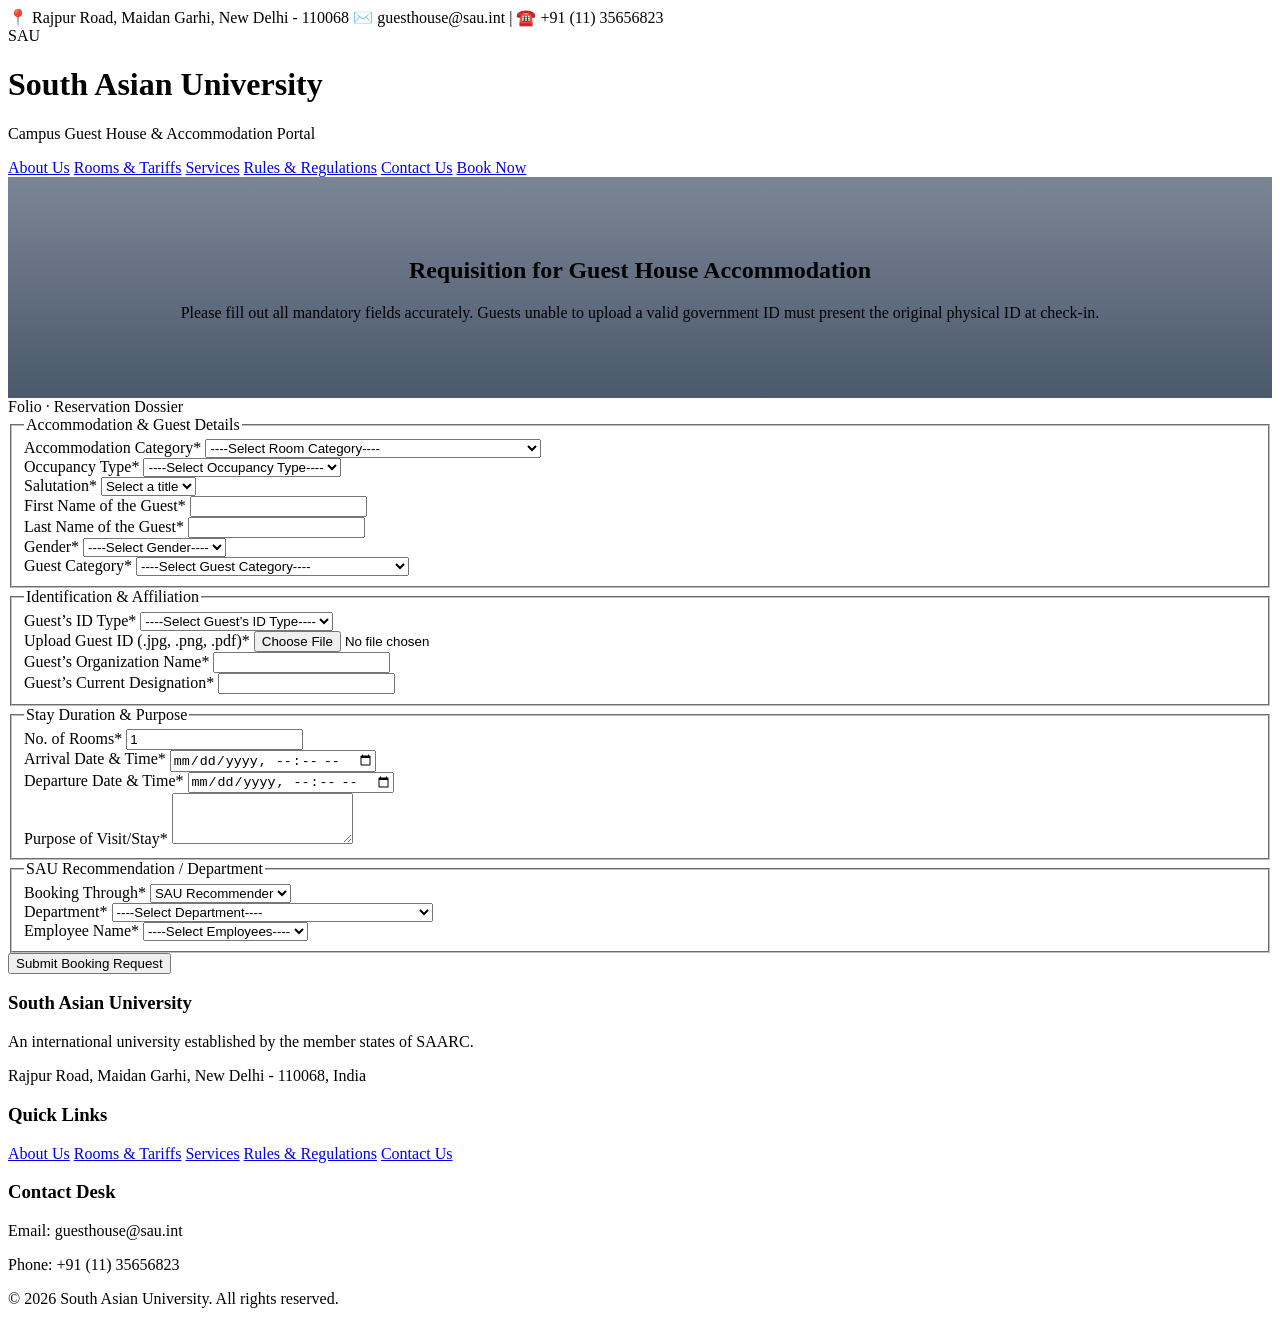
==== commit a4697e2d: "Add files via upload" ====
--- a/booking.html
+++ b/booking.html
@@ -4,33 +4,7 @@
     <meta charset="UTF-8">
     <meta name="viewport" content="width=device-width, initial-scale=1.0">
     <title>Book Accommodation | Campus Guest House - South Asian University</title>
-    <link rel="stylesheet" href="style.css">
-    <style>
-        /* Portfolio Requisition Sheet Styling (Original Navy & Royal Blue Palette) */
-        .page-booking .booking-section { padding: 56px 20px; background-color: #ffffff; }
-        .page-booking .container { max-width: 920px; margin: 0 auto; }
-        .page-booking .booking-form { background-color: #f8f9fa; border: 1px solid #e2e8f0; border-radius: 16px; padding: 34px 30px; box-shadow: 0 10px 28px rgba(26, 54, 93, 0.06); }
-        .page-booking .folio-tag { font-size: 0.72rem; font-weight: 700; letter-spacing: 0.14em; text-transform: uppercase; color: #0056b3; margin-bottom: 18px; }
-        .page-booking fieldset { border: none; border-top: 1px solid #e2e8f0; padding: 22px 0 6px 0; margin: 0 0 18px 0; }
-        .page-booking fieldset:first-of-type { border-top: none; padding-top: 0; }
-        .page-booking legend { font-family: "Georgia", "Times New Roman", serif; font-size: 1.15rem; font-weight: 600; color: #1a365d; float: left; width: 100%; margin-bottom: 14px; padding: 0; }
-        .page-booking .form-row { display: grid; grid-template-columns: repeat(2, minmax(0, 1fr)); gap: 18px; margin-bottom: 16px; clear: both; }
-        .page-booking .form-row.three-col { grid-template-columns: repeat(3, minmax(0, 1fr)); }
-        .page-booking .form-group { display: flex; flex-direction: column; gap: 6px; margin-bottom: 14px; }
-        .page-booking .form-row .form-group { margin-bottom: 0; }
-        .page-booking label { font-size: 0.86rem; font-weight: 600; color: #1a365d; }
-        .page-booking input[type="text"], .page-booking input[type="number"], .page-booking input[type="datetime-local"], .page-booking select, .page-booking textarea { width: 100%; box-sizing: border-box; padding: 10px 13px; font-family: inherit; font-size: 0.92rem; color: #2d3748; background-color: #ffffff; border: 1px solid #cbd5e1; border-radius: 8px; transition: border-color 0.2s ease, box-shadow 0.2s ease; }
-        .page-booking input[type="file"] { width: 100%; box-sizing: border-box; padding: 8px 10px; font-size: 0.85rem; color: #4a5568; background-color: #ffffff; border: 1px dashed #94a3b8; border-radius: 8px; cursor: pointer; }
-        .page-booking input:focus, .page-booking select:focus, .page-booking textarea:focus { outline: none; border-color: #0056b3; box-shadow: 0 0 0 3px rgba(0, 86, 179, 0.14); }
-        .page-booking textarea { resize: vertical; min-height: 82px; }
-        .page-booking .form-submit { display: flex; justify-content: center; margin-top: 24px; }
-        .page-booking .submit-btn { background-color: #0056b3; color: #ffffff; font-size: 0.95rem; font-weight: 600; padding: 12px 28px; border: none; border-radius: 999px; cursor: pointer; box-shadow: 0 6px 16px rgba(0, 86, 179, 0.22); transition: background-color 0.2s ease, transform 0.2s ease; }
-        .page-booking .submit-btn:hover { background-color: #003f84; transform: translateY(-1px); }
-        @media (max-width: 768px) {
-            .page-booking .booking-form { padding: 22px 16px; }
-            .page-booking .form-row, .page-booking .form-row.three-col { grid-template-columns: 1fr; gap: 12px; }
-        }
-    </style>
+    <link rel="stylesheet" href="../css/style.css">
 </head>
 <body class="page-booking">
 
@@ -52,7 +26,7 @@
             </div>
         </div>
         <nav class="nav-links">
-            <a href="index.html">About Us</a>
+            <a href="../index.html">About Us</a>
             <a href="rooms.html">Rooms &amp; Tariffs</a>
             <a href="services.html">Services</a>
             <a href="rules.html">Rules &amp; Regulations</a>
@@ -62,21 +36,24 @@
     </header>
 
     <!-- Page Hero Banner -->
-    <section class="hero" style="padding: 60px 20px; text-align: center;">
+     <section class="hero" style="
+    padding: 60px 20px; text-align: center;
+    background: linear-gradient(rgba(14, 33, 61, 0.55), rgba(14, 33, 61, 0.75)),
+    url('../assets/GuestHouse.jpg') center center / cover no-repeat;
+">
         <div class="hero-content">
             <h2>Requisition for Guest House Accommodation</h2>
             <p>Please fill out all mandatory fields accurately. Guests unable to upload a valid government ID must present the original physical ID at check-in.</p>
         </div>
     </section>
 
-
     <!-- Booking Form Section -->
     <section class="booking-section">
         <div class="container">
-            <form action="#" method="POST" enctype="multipart/form-data" class="booking-form">
+            <form action="#" method="POST" enctype="multipart/form-data" class="booking-form" id="booking_form">
                 <div class="folio-tag">Folio · Reservation Dossier</div>
 
-                <!-- Accommodation Details -->
+                <!-- Accommodation & Guest Details -->
                 <fieldset>
                     <legend>Accommodation &amp; Guest Details</legend>
 
@@ -108,8 +85,10 @@
                                 <option value="Mr">Mr.</option>
                                 <option value="Mrs">Mrs.</option>
                                 <option value="Ms">Ms.</option>
+                                <option value="Miss">Miss</option>
                                 <option value="Dr">Dr.</option>
                                 <option value="Prof">Prof.</option>
+                                <option value="Mx">Mx.</option>
                             </select>
                         </div>
                         <div class="form-group">
@@ -147,7 +126,7 @@
                     </div>
                 </fieldset>
 
-                <!-- Identification & Organization -->
+                <!-- Identification & Affiliation -->
                 <fieldset>
                     <legend>Identification &amp; Affiliation</legend>
                     <div class="form-row">
@@ -155,11 +134,14 @@
                             <label for="id_type">Guest’s ID Type*</label>
                             <select id="id_type" name="id_type" required>
                                 <option value="">----Select Guest’s ID Type----</option>
+                                <option value="Any Govt. ID">Any Govt. ID</option>
                                 <option value="Aadhaar">Aadhaar</option>
+                                <option value="Driving License">Driving License</option>
                                 <option value="Passport">Passport</option>
-                                <option value="Driving License">Driving License</option>
+                                <option value="Institute ID">Institute ID</option>
+                                <option value="SAU Staff ID Card">SAU Staff ID Card</option>
+                                <option value="SAU Student ID Card">SAU Student ID Card</option>
                                 <option value="Voter ID">Voter ID</option>
-                                <option value="Institute ID">Institute ID</option>
                             </select>
                         </div>
                         <div class="form-group">
@@ -180,7 +162,7 @@
                     </div>
                 </fieldset>
 
-                <!-- Stay Schedule & Purpose -->
+                <!-- Stay Duration & Purpose -->
                 <fieldset>
                     <legend>Stay Duration &amp; Purpose</legend>
                     <div class="form-row three-col">
@@ -206,24 +188,52 @@
                 <!-- SAU Recommender Details -->
                 <fieldset>
                     <legend>SAU Recommendation / Department</legend>
-                    <div class="form-row">
-                        <div class="form-group">
+                    <div class="form-row three-col">
+                        <div class="form-group">
+                            <label for="booking_through">Booking Through*</label>
+                            <select id="booking_through" name="booking_through" required>
+                                <option value="SAU Recommender">SAU Recommender</option>
+                                <option value="Direct">Direct</option>
+                            </select>
+                        </div>
+                        <div class="form-group" id="dept_group">
                             <label for="department">Department*</label>
                             <select id="department" name="department" required>
                                 <option value="">----Select Department----</option>
-                                <option value="Computer Science">Department of Computer Science and Engineering</option>
-                                <option value="Economics">Faculty of Economics</option>
-                                <option value="Legal Studies">Faculty of Legal Studies</option>
-                                <option value="ICT">Information and Communications Technology</option>
-                                <option value="Registrar">REGISTRAR'S OFFICE</option>
-                            </select>
-                        </div>
-                        <div class="form-group">
+                                <option value="Accounts">Accounts</option>
+                                <option value="Admin">Admin</option>
+                                <option value="Admission and Examination">Admission and Examination</option>
+                                <option value="Department of Climate Change">Department of Climate Change</option>
+                                <option value="Department of Computer Science and Engineering">Department of Computer Science and Engineering</option>
+                                <option value="Department of International Relations">Department of International Relations</option>
+                                <option value="Department of Mathematics">Department of Mathematics</option>
+                                <option value="Department of Sociology">Department of Sociology</option>
+                                <option value="Engineering">Engineering</option>
+                                <option value="Environmental Climate">Environmental Climate</option>
+                                <option value="Establishment & Procurement">Establishment &amp; Procurement</option>
+                                <option value="Faculty of Art & Design">Faculty of Art &amp; Design</option>
+                                <option value="Faculty of Chemical Sciences">Faculty of Chemical Sciences</option>
+                                <option value="Faculty of Economics">Faculty of Economics</option>
+                                <option value="Faculty of Engineering & Technology">Faculty of Engineering &amp; Technology</option>
+                                <option value="Faculty of International Studies">Faculty of International Studies</option>
+                                <option value="Faculty of Legal Studies">Faculty of Legal Studies</option>
+                                <option value="Faculty of Life Science & Biotechnology">Faculty of Life Science &amp; Biotechnology</option>
+                                <option value="Faculty of Management">Faculty of Management</option>
+                                <option value="Faculty of Physical Sciences">Faculty of Physical Sciences</option>
+                                <option value="Information and Communications Technology">Information and Communications Technology</option>
+                                <option value="Library">Library</option>
+                                <option value="Media & Public Relation">Media &amp; Public Relation</option>
+                                <option value="Medical">Medical</option>
+                                <option value="President's Office">President's Office</option>
+                                <option value="Procurement">Procurement</option>
+                                <option value="Public Relations">Public Relations</option>
+                                <option value="REGISTRAR'S OFFICE">REGISTRAR'S OFFICE</option>
+                            </select>
+                        </div>
+                        <div class="form-group" id="emp_group">
                             <label for="employee_name">Employee Name*</label>
-                            <select id="employee_name" name="employee_name" required>
+                            <select class="form-select" id="employee_name" name="employee_name" required>
                                 <option value="">----Select Employees----</option>
-                                <option value="Dr_Navnit">Dr. Navnit Jha</option>
-                                <option value="Dr_Amit">Dr. Amit Kumar Shukla</option>
                             </select>
                         </div>
                     </div>
@@ -247,7 +257,7 @@
             </div>
             <div class="footer-col">
                 <h3>Quick Links</h3>
-                <a href="index.html">About Us</a>
+                <a href="../index.html">About Us</a>
                 <a href="rooms.html">Rooms &amp; Tariffs</a>
                 <a href="services.html">Services</a>
                 <a href="rules.html">Rules &amp; Regulations</a>
@@ -264,6 +274,6 @@
         </div>
     </footer>
 
-    <script src="script.js"></script>
+    <script src="../js/script.js"></script>
 </body>
 </html>
